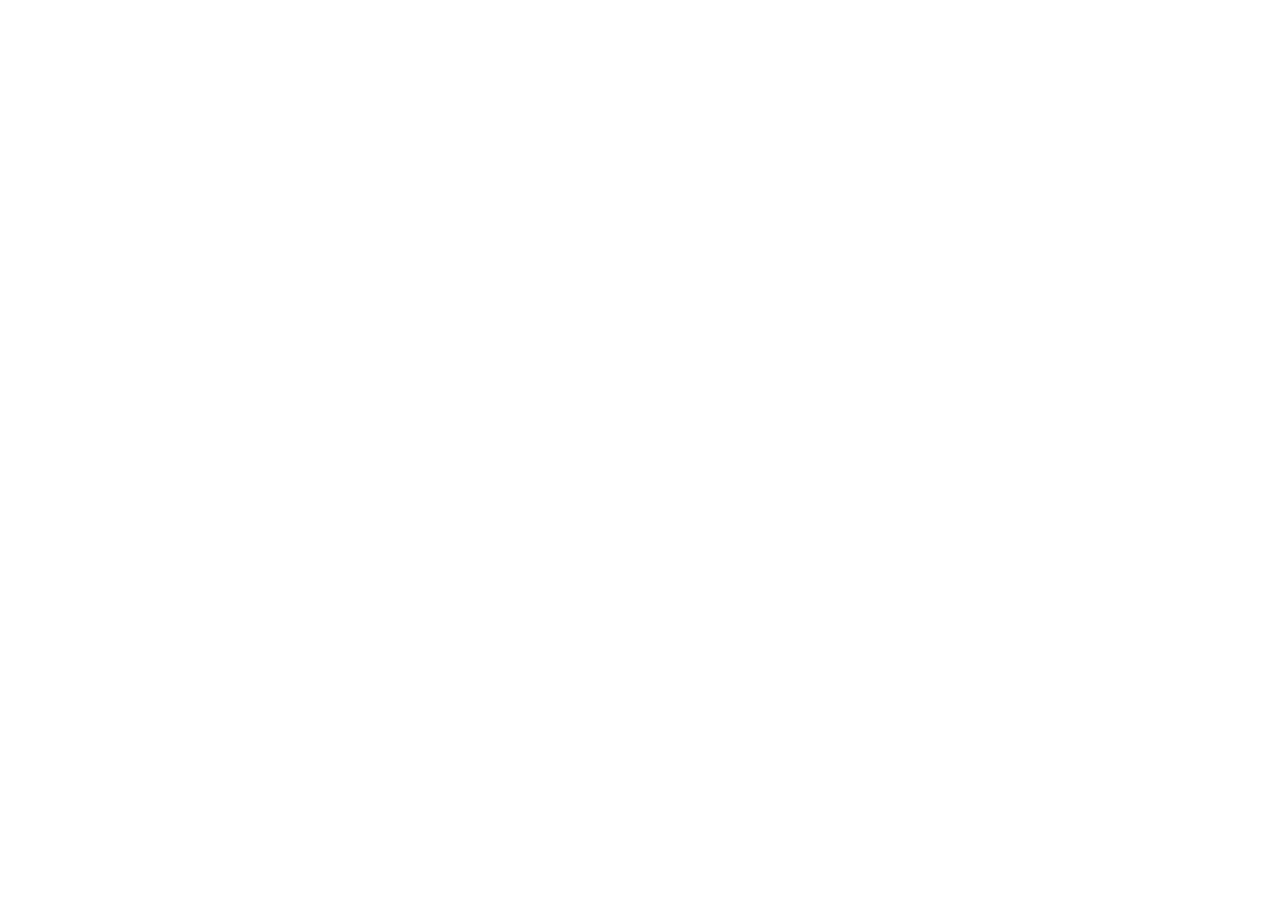
==== Todoアプリ作成/index.html @ 001b505a "ファイル整理" ====
<!DOCTYPE html>
<html lang="en">

<head>
    <meta charset="UTF-8">
    <meta name="viewport" content="width=device-width, initial-scale=1.0">
    <title>Todoアプリ</title>
    <link rel="stylesheet" href="css/ress.css">
    <link rel="stylesheet" href="css/index.css">
    <script defer src="js/index.js"></script>
</head>

<body>

</body>

</html>
---- Todoアプリ作成/css/ress.css ----
/* resset.dev • v5.0.2 */

/* # =================================================================
   # Global selectors
   # ================================================================= */

html {
  box-sizing: border-box;
  -webkit-text-size-adjust: 100%; /* Prevent adjustments of font size after orientation changes in iOS */
  word-break: normal;
  -moz-tab-size: 4;
  tab-size: 4;
}

*,
::before,
::after {
  background-repeat: no-repeat; /* Set `background-repeat: no-repeat` to all elements and pseudo elements */
  box-sizing: inherit;
}

::before,
::after {
  text-decoration: inherit; /* Inherit text-decoration and vertical align to ::before and ::after pseudo elements */
  vertical-align: inherit;
}

* {
  padding: 0; /* Reset `padding` and `margin` of all elements */
  margin: 0;
}

/* # =================================================================
   # General elements
   # ================================================================= */

hr {
  overflow: visible; /* Show the overflow in Edge and IE */
  height: 0; /* Add the correct box sizing in Firefox */
  color: inherit; /* Correct border color in Firefox. */
}

details,
main {
  display: block; /* Render the `main` element consistently in IE. */
}

summary {
  display: list-item; /* Add the correct display in all browsers */
}

small {
  font-size: 80%; /* Set font-size to 80% in `small` elements */
}

[hidden] {
  display: none; /* Add the correct display in IE */
}

abbr[title] {
  border-bottom: none; /* Remove the bottom border in Chrome 57 */
  /* Add the correct text decoration in Chrome, Edge, IE, Opera, and Safari */
  text-decoration: underline;
  text-decoration: underline dotted;
}

a {
  background-color: transparent; /* Remove the gray background on active links in IE 10 */
}

a:active,
a:hover {
  outline-width: 0; /* Remove the outline when hovering in all browsers */
}

code,
kbd,
pre,
samp {
  font-family: monospace, monospace; /* Specify the font family of code elements */
}

pre {
  font-size: 1em; /* Correct the odd `em` font sizing in all browsers */
}

b,
strong {
  font-weight: bolder; /* Add the correct font weight in Chrome, Edge, and Safari */
}

/* https://gist.github.com/unruthless/413930 */
sub,
sup {
  font-size: 75%;
  line-height: 0;
  position: relative;
  vertical-align: baseline;
}

sub {
  bottom: -0.25em;
}

sup {
  top: -0.5em;
}

table {
  border-color: inherit; /* Correct border color in all Chrome, Edge, and Safari. */
  text-indent: 0; /* Remove text indentation in Chrome, Edge, and Safari */
}

iframe {
  border-style: none;
}

/* # =================================================================
   # Forms
   # ================================================================= */

input {
  border-radius: 0;
}

[type='number']::-webkit-inner-spin-button,
[type='number']::-webkit-outer-spin-button {
  height: auto; /* Correct the cursor style of increment and decrement buttons in Chrome */
}

[type='search'] {
  -webkit-appearance: textfield; /* Correct the odd appearance in Chrome and Safari */
  outline-offset: -2px; /* Correct the outline style in Safari */
}

[type='search']::-webkit-search-decoration {
  -webkit-appearance: none; /* Remove the inner padding in Chrome and Safari on macOS */
}

textarea {
  overflow: auto; /* Internet Explorer 11+ */
  resize: vertical; /* Specify textarea resizability */
}

button,
input,
optgroup,
select,
textarea {
  font: inherit; /* Specify font inheritance of form elements */
}

optgroup {
  font-weight: bold; /* Restore the font weight unset by the previous rule */
}

button {
  overflow: visible; /* Address `overflow` set to `hidden` in IE 8/9/10/11 */
}

button,
select {
  text-transform: none; /* Firefox 40+, Internet Explorer 11- */
}

/* Apply cursor pointer to button elements */
button,
[type='button'],
[type='reset'],
[type='submit'],
[role='button'] {
  cursor: pointer;
}

/* Remove inner padding and border in Firefox 4+ */
button::-moz-focus-inner,
[type='button']::-moz-focus-inner,
[type='reset']::-moz-focus-inner,
[type='submit']::-moz-focus-inner {
  border-style: none;
  padding: 0;
}

/* Replace focus style removed in the border reset above */
button:-moz-focusring,
[type='button']::-moz-focus-inner,
[type='reset']::-moz-focus-inner,
[type='submit']::-moz-focus-inner {
  outline: 1px dotted ButtonText;
}

button,
html [type='button'], /* Prevent a WebKit bug where (2) destroys native `audio` and `video`controls in Android 4 */
[type='reset'],
[type='submit'] {
  -webkit-appearance: button; /* Correct the inability to style clickable types in iOS */
}

/* Remove the default button styling in all browsers */
button,
input,
select,
textarea {
  background-color: transparent;
  border-style: none;
}

a:focus,
button:focus,
input:focus,
select:focus,
textarea:focus {
  outline-width: 0;
}

/* Style select like a standard input */
select {
  -moz-appearance: none; /* Firefox 36+ */
  -webkit-appearance: none; /* Chrome 41+ */
}

select::-ms-expand {
  display: none; /* Internet Explorer 11+ */
}

select::-ms-value {
  color: currentColor; /* Internet Explorer 11+ */
}

legend {
  border: 0; /* Correct `color` not being inherited in IE 8/9/10/11 */
  color: inherit; /* Correct the color inheritance from `fieldset` elements in IE */
  display: table; /* Correct the text wrapping in Edge and IE */
  max-width: 100%; /* Correct the text wrapping in Edge and IE */
  white-space: normal; /* Correct the text wrapping in Edge and IE */
  max-width: 100%; /* Correct the text wrapping in Edge 18- and IE */
}

::-webkit-file-upload-button {
  /* Correct the inability to style clickable types in iOS and Safari */
  -webkit-appearance: button;
  color: inherit;
  font: inherit; /* Change font properties to `inherit` in Chrome and Safari */
}

/* Replace pointer cursor in disabled elements */
[disabled] {
  cursor: default;
}

/* # =================================================================
   # Specify media element style
   # ================================================================= */

img {
  border-style: none; /* Remove border when inside `a` element in IE 8/9/10 */
}

/* Add the correct vertical alignment in Chrome, Firefox, and Opera */
progress {
  vertical-align: baseline;
}

/* # =================================================================
   # Accessibility
   # ================================================================= */

/* Specify the progress cursor of updating elements */
[aria-busy='true'] {
  cursor: progress;
}

/* Specify the pointer cursor of trigger elements */
[aria-controls] {
  cursor: pointer;
}

/* Specify the unstyled cursor of disabled, not-editable, or otherwise inoperable elements */
[aria-disabled='true'] {
  cursor: default;
}
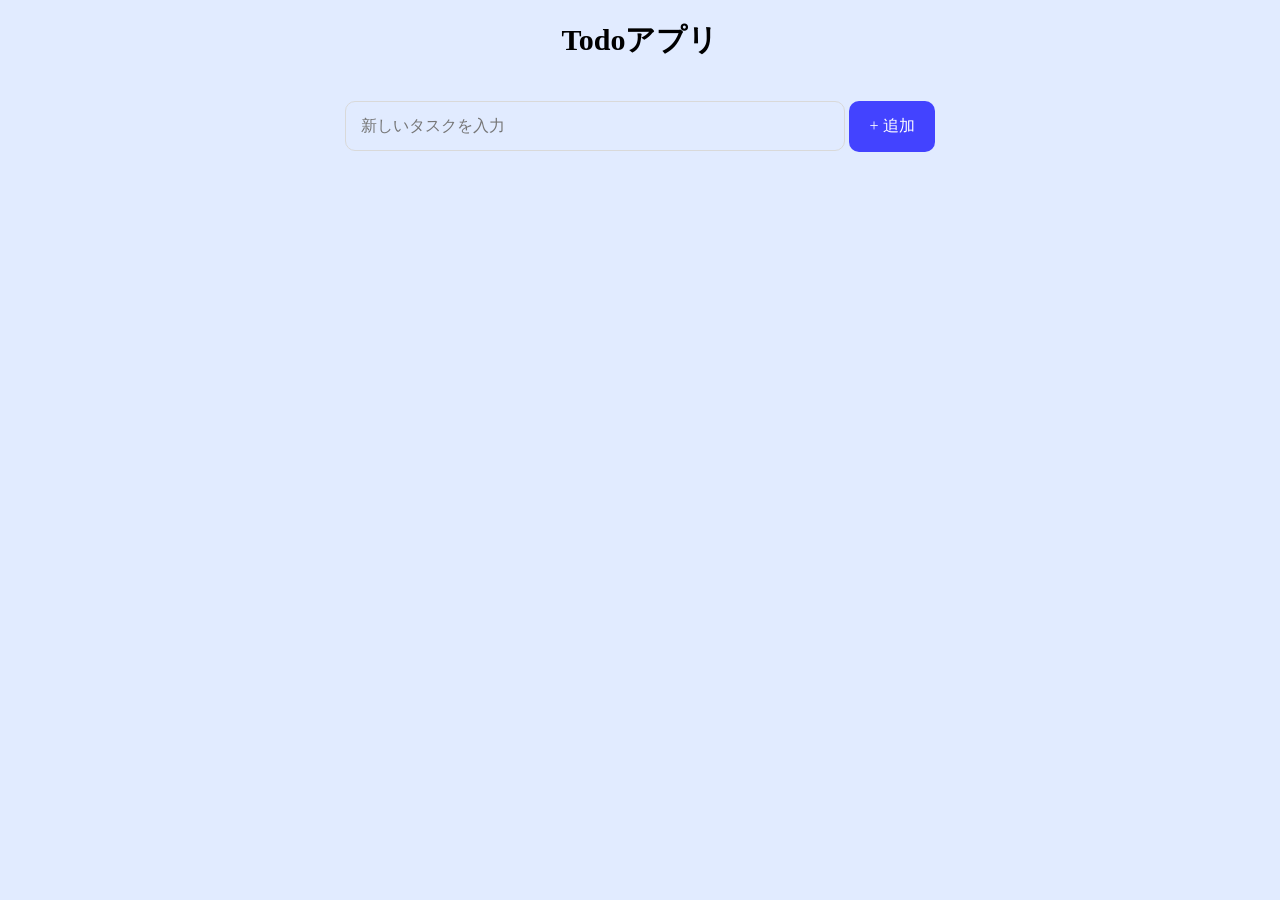
==== commit 6f8e9256: "見た目ほぼ完成" ====
--- a/Todoアプリ作成/index.html
+++ b/Todoアプリ作成/index.html
@@ -1,5 +1,5 @@
 <!DOCTYPE html>
-<html lang="en">
+<html lang="jp">
 
 <head>
     <meta charset="UTF-8">
@@ -11,7 +11,18 @@
 </head>
 
 <body>
-
+    <header>
+        <h1>Todoアプリ</h1>
+        <p id=""></p>
+    </header>
+    <main>
+        <div class="todo-title">
+            <input type="text" placeholder="新しいタスクを入力" id="todo-text">
+            <button id="add-btn">+ 追加</button>
+        </div>
+        <ul id="todo-list">
+        </ul>
+    </main>
 </body>
 
 </html>
--- a/Todoアプリ作成/css/index.css
+++ b/Todoアプリ作成/css/index.css
@@ -0,0 +1,88 @@
+html {
+    font-size: 62.5%;
+}
+
+body {
+    background-color: rgba(105, 158, 255, 0.2);
+    display: flex;
+    flex-direction: column;
+    align-items: center;
+    margin-top: 20px;
+}
+
+header {
+    margin-bottom: 40px;
+
+    h1 {
+        font-size: 3rem;
+    }
+}
+
+main {
+    .todo-title {
+        font-size: 1.6rem;
+        margin-bottom: 20px;
+
+        #todo-text {
+            width: 500px;
+            border: #d9d9d9 solid 1px;
+            border-radius: 10px;
+            padding: 15px 15px;
+        }
+
+        #add-btn {
+            padding: 15px 20px;
+            background-color: rgb(67, 67, 255);
+            color: #fff;
+            border-radius: 10px;
+        }
+    }
+
+    #todo-list {
+        display: flex;
+        flex-direction: column;
+        gap: 20px;
+
+        li {
+            position: relative;
+            display: flex;
+            justify-content: space-between;
+            background-color: #fff;
+            border-radius: 10px;
+            font-size: 2.4rem;
+            list-style: none;
+            border: #d9d9d9 solid 1px;
+            padding: 7px 20px 7px 40px;
+            transition: 0.2s;
+
+            &::before {
+                position: absolute;
+                left: 10px;
+                top: 50%;
+                transform: translateY(-50%);
+                content: "";
+                display: block;
+                width: 24px;
+                height: 24px;
+                background-image: url(../images/checkBtn.png);
+            }
+
+            &::after {
+                position: absolute;
+                right: 10px;
+                top: 50%;
+                transform: translateY(-50%);
+                content: "";
+                width: 24px;
+                height: 24px;
+                display: block;
+                background-image: url(../images/Trash.png);
+                opacity: 1;
+            }
+
+            &:hover {
+                box-shadow: 2px 1px 2px rgba(128, 128, 128, 0.5);
+            }
+        }
+    }
+}
